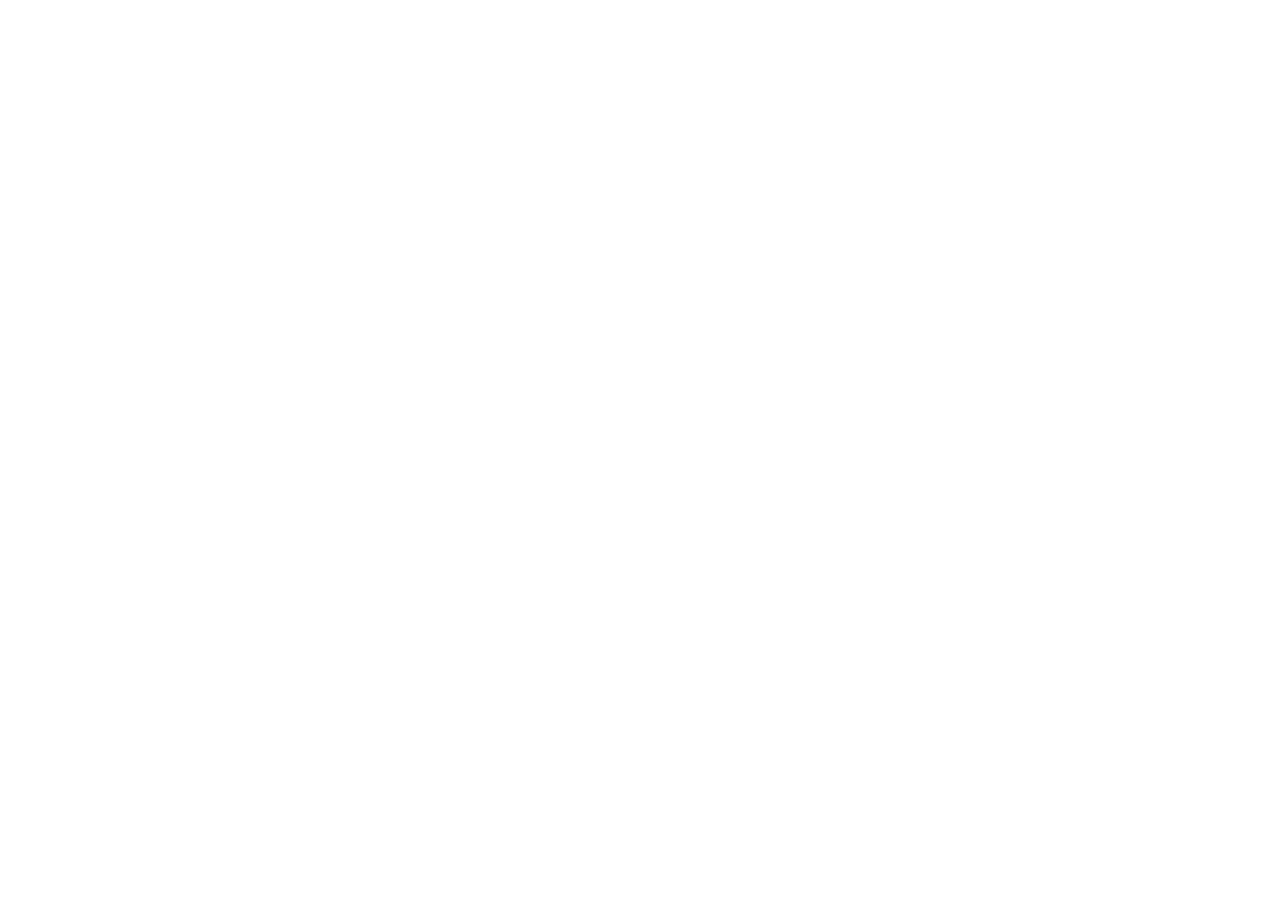
==== login.html @ 223e876a "first commit" ====
<!DOCTYPE html>
<html lang="en">

<head>
    <meta charset="UTF-8">
    <meta http-equiv="X-UA-Compatible" content="IE=edge">
    <meta name="viewport" content="width=device-width, initial-scale=1.0">
    <title>登录界面</title>
</head>

<body>

</body>

</html>
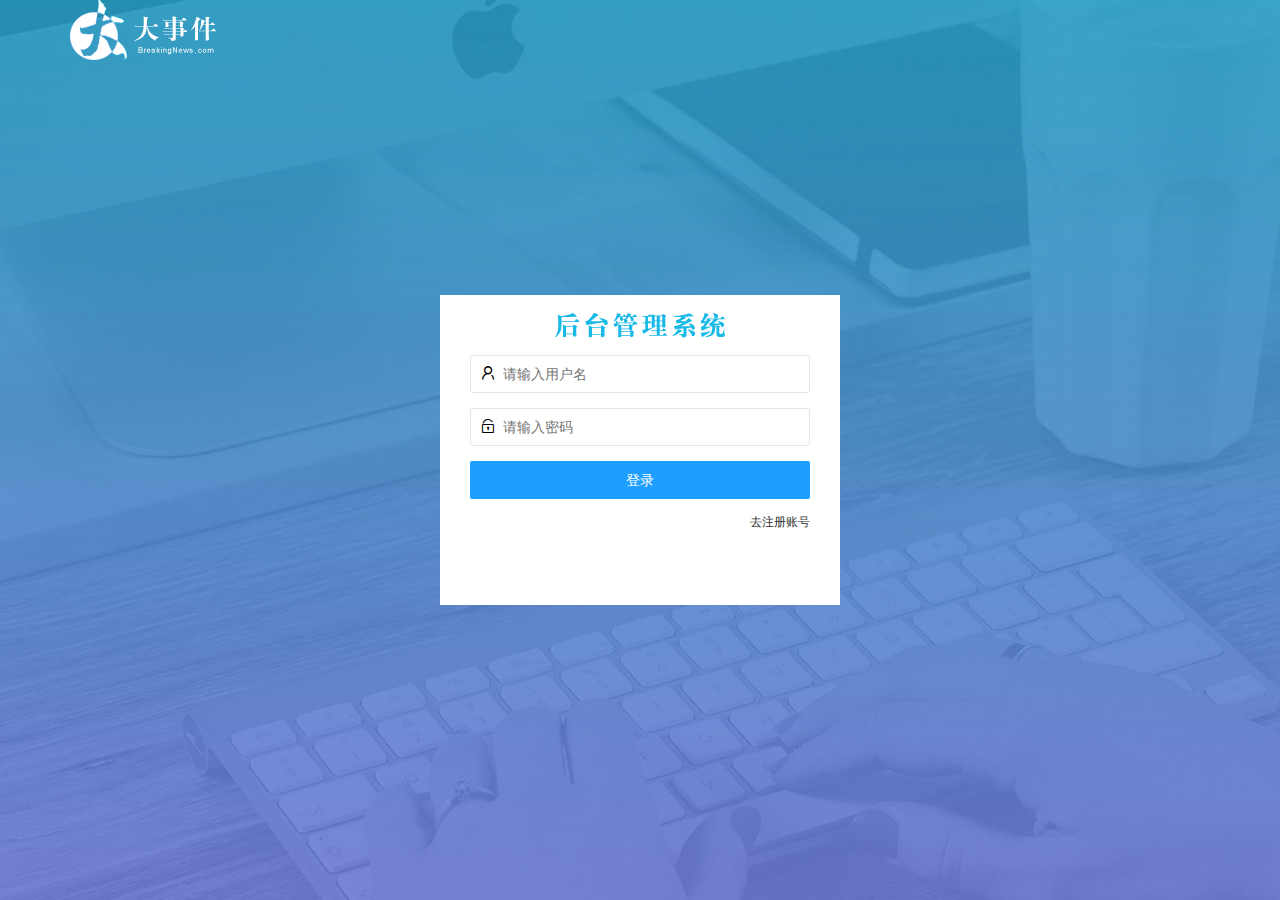
==== commit 5b04bdac: "完成了登录和注册功能" ====
--- a/login.html
+++ b/login.html
@@ -5,11 +5,88 @@
     <meta charset="UTF-8">
     <meta http-equiv="X-UA-Compatible" content="IE=edge">
     <meta name="viewport" content="width=device-width, initial-scale=1.0">
-    <title>登录界面</title>
+    <title>大事件-登录/注册</title>
+    <!-- 导入 LayUI 的样式 -->
+    <link rel="stylesheet" href="./assets/lib/layui/css/layui.css">
+    <!-- 导入自己的样式 -->
+    <link rel="stylesheet" href="./assets/css/login.css">
+    <!-- 导入 layui 的 js 文件 -->
+    <script src="./assets/lib/layui/layui.all.js"></script>
+    <!-- 导入jquery -->
+    <script src="./assets/lib/jquery.js"></script>
+    <!-- API拼接 -->
+    <script src="./assets/js/baseAPI.js"></script>
+    <!-- 导入自己的js -->
+    <script src="./assets/js/login.js"></script>
 </head>
 
 <body>
-
+    <!-- 头部的 Logo 区域 -->
+    <div class="layui-main">
+        <img src="/assets/images/logo.png" alt="" />
+    </div>
+    <!-- 登录注册区域 -->
+    <div class="loginAndRegBox">
+        <div class="title-box"></div>
+        <!-- 登录的div -->
+        <div class="login-box">
+            <!-- 登录的表单 -->
+            <form class="layui-form" action="" id="form_login">
+                <!-- 用户名 -->
+                <div class="layui-form-item">
+                    <i class="layui-icon layui-icon-username"></i>
+                    <input type="text" name="username" required lay-verify="required" placeholder="请输入用户名"
+                        autocomplete="off" class="layui-input" />
+                </div>
+                <!-- 密码 -->
+                <div class="layui-form-item">
+                    <i class="layui-icon layui-icon-password"></i>
+                    <input type="password" name="password" required lay-verify="required|pwd" placeholder="请输入密码"
+                        autocomplete="off" class="layui-input" />
+                </div>
+                <!-- 登录按钮 -->
+                <div class="layui-form-item">
+                    <!-- 注意：表单提交按钮和普通按钮的区别，就是 lay-submit 属性 -->
+                    <button class="layui-btn layui-btn-fluid layui-btn-normal" lay-submit>登录</button>
+                </div>
+                <div class="layui-form-item links">
+                    <a href="javascript:;" id="link_reg">去注册账号</a>
+                </div>
+            </form>
+        </div>
+        <!-- 注册的div -->
+        <div class="reg-box">
+            <!-- 注册的表单 -->
+            <form class="layui-form" action="" id="form_reg">
+                <!-- 用户名 -->
+                <div class="layui-form-item">
+                    <i class="layui-icon layui-icon-username"></i>
+                    <input type="text" name="username" required lay-verify="required" placeholder="请输入用户名"
+                        autocomplete="off" class="layui-input" />
+                </div>
+                <!-- 密码 -->
+                <div class="layui-form-item">
+                    <i class="layui-icon layui-icon-password"></i>
+                    <input type="password" name="password" required lay-verify="required|pwd|repwd" placeholder="请输入密码"
+                        autocomplete="off" class="layui-input" />
+                </div>
+                <!-- 密码确认框 -->
+                <div class="layui-form-item">
+                    <i class="layui-icon layui-icon-password"></i>
+                    <input type="password" name="repassword" required lay-verify="required|pwd|repwd"
+                        placeholder="再次确认密码" autocomplete="off" class="layui-input" />
+                </div>
+                <!-- 注册按钮 -->
+                <div class="layui-form-item">
+                    <!-- 注意：表单提交按钮和普通按钮的区别，就是 lay-submit 属性 -->
+                    <button class="layui-btn layui-btn-fluid layui-btn-normal" lay-submit>注册</button>
+                </div>
+                <div class="layui-form-item links">
+                    <a href="javascript:;" id="link_login">去登录</a>
+                </div>
+            </form>
+        </div>
+    </div>
 </body>
 
 </html>--- a/assets/lib/layui/css/layui.css
+++ b/assets/lib/layui/css/layui.css
@@ -0,0 +1,2 @@
+/** layui-v2.5.5 MIT License By https://www.layui.com */
+ .layui-inline,img{display:inline-block;vertical-align:middle}h1,h2,h3,h4,h5,h6{font-weight:400}.layui-edge,.layui-header,.layui-inline,.layui-main{position:relative}.layui-body,.layui-edge,.layui-elip{overflow:hidden}.layui-btn,.layui-edge,.layui-inline,img{vertical-align:middle}.layui-btn,.layui-disabled,.layui-icon,.layui-unselect{-moz-user-select:none;-webkit-user-select:none;-ms-user-select:none}.layui-elip,.layui-form-checkbox span,.layui-form-pane .layui-form-label{text-overflow:ellipsis;white-space:nowrap}.layui-breadcrumb,.layui-tree-btnGroup{visibility:hidden}blockquote,body,button,dd,div,dl,dt,form,h1,h2,h3,h4,h5,h6,input,li,ol,p,pre,td,textarea,th,ul{margin:0;padding:0;-webkit-tap-highlight-color:rgba(0,0,0,0)}a:active,a:hover{outline:0}img{border:none}li{list-style:none}table{border-collapse:collapse;border-spacing:0}h4,h5,h6{font-size:100%}button,input,optgroup,option,select,textarea{font-family:inherit;font-size:inherit;font-style:inherit;font-weight:inherit;outline:0}pre{white-space:pre-wrap;white-space:-moz-pre-wrap;white-space:-pre-wrap;white-space:-o-pre-wrap;word-wrap:break-word}body{line-height:24px;font:14px Helvetica Neue,Helvetica,PingFang SC,Tahoma,Arial,sans-serif}hr{height:1px;margin:10px 0;border:0;clear:both}a{color:#333;text-decoration:none}a:hover{color:#777}a cite{font-style:normal;*cursor:pointer}.layui-border-box,.layui-border-box *{box-sizing:border-box}.layui-box,.layui-box *{box-sizing:content-box}.layui-clear{clear:both;*zoom:1}.layui-clear:after{content:'\20';clear:both;*zoom:1;display:block;height:0}.layui-inline{*display:inline;*zoom:1}.layui-edge{display:inline-block;width:0;height:0;border-width:6px;border-style:dashed;border-color:transparent}.layui-edge-top{top:-4px;border-bottom-color:#999;border-bottom-style:solid}.layui-edge-right{border-left-color:#999;border-left-style:solid}.layui-edge-bottom{top:2px;border-top-color:#999;border-top-style:solid}.layui-edge-left{border-right-color:#999;border-right-style:solid}.layui-disabled,.layui-disabled:hover{color:#d2d2d2!important;cursor:not-allowed!important}.layui-circle{border-radius:100%}.layui-show{display:block!important}.layui-hide{display:none!important}@font-face{font-family:layui-icon;src:url(../font/iconfont.eot?v=250);src:url(../font/iconfont.eot?v=250#iefix) format('embedded-opentype'),url(../font/iconfont.woff2?v=250) format('woff2'),url(../font/iconfont.woff?v=250) format('woff'),url(../font/iconfont.ttf?v=250) format('truetype'),url(../font/iconfont.svg?v=250#layui-icon) format('svg')}.layui-icon{font-family:layui-icon!important;font-size:16px;font-style:normal;-webkit-font-smoothing:antialiased;-moz-osx-font-smoothing:grayscale}.layui-icon-reply-fill:before{content:"\e611"}.layui-icon-set-fill:before{content:"\e614"}.layui-icon-menu-fill:before{content:"\e60f"}.layui-icon-search:before{content:"\e615"}.layui-icon-share:before{content:"\e641"}.layui-icon-set-sm:before{content:"\e620"}.layui-icon-engine:before{content:"\e628"}.layui-icon-close:before{content:"\1006"}.layui-icon-close-fill:before{content:"\1007"}.layui-icon-chart-screen:before{content:"\e629"}.layui-icon-star:before{content:"\e600"}.layui-icon-circle-dot:before{content:"\e617"}.layui-icon-chat:before{content:"\e606"}.layui-icon-release:before{content:"\e609"}.layui-icon-list:before{content:"\e60a"}.layui-icon-chart:before{content:"\e62c"}.layui-icon-ok-circle:before{content:"\1005"}.layui-icon-layim-theme:before{content:"\e61b"}.layui-icon-table:before{content:"\e62d"}.layui-icon-right:before{content:"\e602"}.layui-icon-left:before{content:"\e603"}.layui-icon-cart-simple:before{content:"\e698"}.layui-icon-face-cry:before{content:"\e69c"}.layui-icon-face-smile:before{content:"\e6af"}.layui-icon-survey:before{content:"\e6b2"}.layui-icon-tree:before{content:"\e62e"}.layui-icon-upload-circle:before{content:"\e62f"}.layui-icon-add-circle:before{content:"\e61f"}.layui-icon-download-circle:before{content:"\e601"}.layui-icon-templeate-1:before{content:"\e630"}.layui-icon-util:before{content:"\e631"}.layui-icon-face-surprised:before{content:"\e664"}.layui-icon-edit:before{content:"\e642"}.layui-icon-speaker:before{content:"\e645"}.layui-icon-down:before{content:"\e61a"}.layui-icon-file:before{content:"\e621"}.layui-icon-layouts:before{content:"\e632"}.layui-icon-rate-half:before{content:"\e6c9"}.layui-icon-add-circle-fine:before{content:"\e608"}.layui-icon-prev-circle:before{content:"\e633"}.layui-icon-read:before{content:"\e705"}.layui-icon-404:before{content:"\e61c"}.layui-icon-carousel:before{content:"\e634"}.layui-icon-help:before{content:"\e607"}.layui-icon-code-circle:before{content:"\e635"}.layui-icon-water:before{content:"\e636"}.layui-icon-username:before{content:"\e66f"}.layui-icon-find-fill:before{content:"\e670"}.layui-icon-about:before{content:"\e60b"}.layui-icon-location:before{content:"\e715"}.layui-icon-up:before{content:"\e619"}.layui-icon-pause:before{content:"\e651"}.layui-icon-date:before{content:"\e637"}.layui-icon-layim-uploadfile:before{content:"\e61d"}.layui-icon-delete:before{content:"\e640"}.layui-icon-play:before{content:"\e652"}.layui-icon-top:before{content:"\e604"}.layui-icon-friends:before{content:"\e612"}.layui-icon-refresh-3:before{content:"\e9aa"}.layui-icon-ok:before{content:"\e605"}.layui-icon-layer:before{content:"\e638"}.layui-icon-face-smile-fine:before{content:"\e60c"}.layui-icon-dollar:before{content:"\e659"}.layui-icon-group:before{content:"\e613"}.layui-icon-layim-download:before{content:"\e61e"}.layui-icon-picture-fine:before{content:"\e60d"}.layui-icon-link:before{content:"\e64c"}.layui-icon-diamond:before{content:"\e735"}.layui-icon-log:before{content:"\e60e"}.layui-icon-rate-solid:before{content:"\e67a"}.layui-icon-fonts-del:before{content:"\e64f"}.layui-icon-unlink:before{content:"\e64d"}.layui-icon-fonts-clear:before{content:"\e639"}.layui-icon-triangle-r:before{content:"\e623"}.layui-icon-circle:before{content:"\e63f"}.layui-icon-radio:before{content:"\e643"}.layui-icon-align-center:before{content:"\e647"}.layui-icon-align-right:before{content:"\e648"}.layui-icon-align-left:before{content:"\e649"}.layui-icon-loading-1:before{content:"\e63e"}.layui-icon-return:before{content:"\e65c"}.layui-icon-fonts-strong:before{content:"\e62b"}.layui-icon-upload:before{content:"\e67c"}.layui-icon-dialogue:before{content:"\e63a"}.layui-icon-video:before{content:"\e6ed"}.layui-icon-headset:before{content:"\e6fc"}.layui-icon-cellphone-fine:before{content:"\e63b"}.layui-icon-add-1:before{content:"\e654"}.layui-icon-face-smile-b:before{content:"\e650"}.layui-icon-fonts-html:before{content:"\e64b"}.layui-icon-form:before{content:"\e63c"}.layui-icon-cart:before{content:"\e657"}.layui-icon-camera-fill:before{content:"\e65d"}.layui-icon-tabs:before{content:"\e62a"}.layui-icon-fonts-code:before{content:"\e64e"}.layui-icon-fire:before{content:"\e756"}.layui-icon-set:before{content:"\e716"}.layui-icon-fonts-u:before{content:"\e646"}.layui-icon-triangle-d:before{content:"\e625"}.layui-icon-tips:before{content:"\e702"}.layui-icon-picture:before{content:"\e64a"}.layui-icon-more-vertical:before{content:"\e671"}.layui-icon-flag:before{content:"\e66c"}.layui-icon-loading:before{content:"\e63d"}.layui-icon-fonts-i:before{content:"\e644"}.layui-icon-refresh-1:before{content:"\e666"}.layui-icon-rmb:before{content:"\e65e"}.layui-icon-home:before{content:"\e68e"}.layui-icon-user:before{content:"\e770"}.layui-icon-notice:before{content:"\e667"}.layui-icon-login-weibo:before{content:"\e675"}.layui-icon-voice:before{content:"\e688"}.layui-icon-upload-drag:before{content:"\e681"}.layui-icon-login-qq:before{content:"\e676"}.layui-icon-snowflake:before{content:"\e6b1"}.layui-icon-file-b:before{content:"\e655"}.layui-icon-template:before{content:"\e663"}.layui-icon-auz:before{content:"\e672"}.layui-icon-console:before{content:"\e665"}.layui-icon-app:before{content:"\e653"}.layui-icon-prev:before{content:"\e65a"}.layui-icon-website:before{content:"\e7ae"}.layui-icon-next:before{content:"\e65b"}.layui-icon-component:before{content:"\e857"}.layui-icon-more:before{content:"\e65f"}.layui-icon-login-wechat:before{content:"\e677"}.layui-icon-shrink-right:before{content:"\e668"}.layui-icon-spread-left:before{content:"\e66b"}.layui-icon-camera:before{content:"\e660"}.layui-icon-note:before{content:"\e66e"}.layui-icon-refresh:before{content:"\e669"}.layui-icon-female:before{content:"\e661"}.layui-icon-male:before{content:"\e662"}.layui-icon-password:before{content:"\e673"}.layui-icon-senior:before{content:"\e674"}.layui-icon-theme:before{content:"\e66a"}.layui-icon-tread:before{content:"\e6c5"}.layui-icon-praise:before{content:"\e6c6"}.layui-icon-star-fill:before{content:"\e658"}.layui-icon-rate:before{content:"\e67b"}.layui-icon-template-1:before{content:"\e656"}.layui-icon-vercode:before{content:"\e679"}.layui-icon-cellphone:before{content:"\e678"}.layui-icon-screen-full:before{content:"\e622"}.layui-icon-screen-restore:before{content:"\e758"}.layui-icon-cols:before{content:"\e610"}.layui-icon-export:before{content:"\e67d"}.layui-icon-print:before{content:"\e66d"}.layui-icon-slider:before{content:"\e714"}.layui-icon-addition:before{content:"\e624"}.layui-icon-subtraction:before{content:"\e67e"}.layui-icon-service:before{content:"\e626"}.layui-icon-transfer:before{content:"\e691"}.layui-main{width:1140px;margin:0 auto}.layui-header{z-index:1000;height:60px}.layui-header a:hover{transition:all .5s;-webkit-transition:all .5s}.layui-side{position:fixed;left:0;top:0;bottom:0;z-index:999;width:200px;overflow-x:hidden}.layui-side-scroll{position:relative;width:220px;height:100%;overflow-x:hidden}.layui-body{position:absolute;left:200px;right:0;top:0;bottom:0;z-index:998;width:auto;overflow-y:auto;box-sizing:border-box}.layui-layout-body{overflow:hidden}.layui-layout-admin .layui-header{background-color:#23262E}.layui-layout-admin .layui-side{top:60px;width:200px;overflow-x:hidden}.layui-layout-admin .layui-body{position:fixed;top:60px;bottom:44px}.layui-layout-admin .layui-main{width:auto;margin:0 15px}.layui-layout-admin .layui-footer{position:fixed;left:200px;right:0;bottom:0;height:44px;line-height:44px;padding:0 15px;background-color:#eee}.layui-layout-admin .layui-logo{position:absolute;left:0;top:0;width:200px;height:100%;line-height:60px;text-align:center;color:#009688;font-size:16px}.layui-layout-admin .layui-header .layui-nav{background:0 0}.layui-layout-left{position:absolute!important;left:200px;top:0}.layui-layout-right{position:absolute!important;right:0;top:0}.layui-container{position:relative;margin:0 auto;padding:0 15px;box-sizing:border-box}.layui-fluid{position:relative;margin:0 auto;padding:0 15px}.layui-row:after,.layui-row:before{content:'';display:block;clear:both}.layui-col-lg1,.layui-col-lg10,.layui-col-lg11,.layui-col-lg12,.layui-col-lg2,.layui-col-lg3,.layui-col-lg4,.layui-col-lg5,.layui-col-lg6,.layui-col-lg7,.layui-col-lg8,.layui-col-lg9,.layui-col-md1,.layui-col-md10,.layui-col-md11,.layui-col-md12,.layui-col-md2,.layui-col-md3,.layui-col-md4,.layui-col-md5,.layui-col-md6,.layui-col-md7,.layui-col-md8,.layui-col-md9,.layui-col-sm1,.layui-col-sm10,.layui-col-sm11,.layui-col-sm12,.layui-col-sm2,.layui-col-sm3,.layui-col-sm4,.layui-col-sm5,.layui-col-sm6,.layui-col-sm7,.layui-col-sm8,.layui-col-sm9,.layui-col-xs1,.layui-col-xs10,.layui-col-xs11,.layui-col-xs12,.layui-col-xs2,.layui-col-xs3,.layui-col-xs4,.layui-col-xs5,.layui-col-xs6,.layui-col-xs7,.layui-col-xs8,.layui-col-xs9{position:relative;display:block;box-sizing:border-box}.layui-col-xs1,.layui-col-xs10,.layui-col-xs11,.layui-col-xs12,.layui-col-xs2,.layui-col-xs3,.layui-col-xs4,.layui-col-xs5,.layui-col-xs6,.layui-col-xs7,.layui-col-xs8,.layui-col-xs9{float:left}.layui-col-xs1{width:8.33333333%}.layui-col-xs2{width:16.66666667%}.layui-col-xs3{width:25%}.layui-col-xs4{width:33.33333333%}.layui-col-xs5{width:41.66666667%}.layui-col-xs6{width:50%}.layui-col-xs7{width:58.33333333%}.layui-col-xs8{width:66.66666667%}.layui-col-xs9{width:75%}.layui-col-xs10{width:83.33333333%}.layui-col-xs11{width:91.66666667%}.layui-col-xs12{width:100%}.layui-col-xs-offset1{margin-left:8.33333333%}.layui-col-xs-offset2{margin-left:16.66666667%}.layui-col-xs-offset3{margin-left:25%}.layui-col-xs-offset4{margin-left:33.33333333%}.layui-col-xs-offset5{margin-left:41.66666667%}.layui-col-xs-offset6{margin-left:50%}.layui-col-xs-offset7{margin-left:58.33333333%}.layui-col-xs-offset8{margin-left:66.66666667%}.layui-col-xs-offset9{margin-left:75%}.layui-col-xs-offset10{margin-left:83.33333333%}.layui-col-xs-offset11{margin-left:91.66666667%}.layui-col-xs-offset12{margin-left:100%}@media screen and (max-width:768px){.layui-hide-xs{display:none!important}.layui-show-xs-block{display:block!important}.layui-show-xs-inline{display:inline!important}.layui-show-xs-inline-block{display:inline-block!important}}@media screen and (min-width:768px){.layui-container{width:750px}.layui-hide-sm{display:none!important}.layui-show-sm-block{display:block!important}.layui-show-sm-inline{display:inline!important}.layui-show-sm-inline-block{display:inline-block!important}.layui-col-sm1,.layui-col-sm10,.layui-col-sm11,.layui-col-sm12,.layui-col-sm2,.layui-col-sm3,.layui-col-sm4,.layui-col-sm5,.layui-col-sm6,.layui-col-sm7,.layui-col-sm8,.layui-col-sm9{float:left}.layui-col-sm1{width:8.33333333%}.layui-col-sm2{width:16.66666667%}.layui-col-sm3{width:25%}.layui-col-sm4{width:33.33333333%}.layui-col-sm5{width:41.66666667%}.layui-col-sm6{width:50%}.layui-col-sm7{width:58.33333333%}.layui-col-sm8{width:66.66666667%}.layui-col-sm9{width:75%}.layui-col-sm10{width:83.33333333%}.layui-col-sm11{width:91.66666667%}.layui-col-sm12{width:100%}.layui-col-sm-offset1{margin-left:8.33333333%}.layui-col-sm-offset2{margin-left:16.66666667%}.layui-col-sm-offset3{margin-left:25%}.layui-col-sm-offset4{margin-left:33.33333333%}.layui-col-sm-offset5{margin-left:41.66666667%}.layui-col-sm-offset6{margin-left:50%}.layui-col-sm-offset7{margin-left:58.33333333%}.layui-col-sm-offset8{margin-left:66.66666667%}.layui-col-sm-offset9{margin-left:75%}.layui-col-sm-offset10{margin-left:83.33333333%}.layui-col-sm-offset11{margin-left:91.66666667%}.layui-col-sm-offset12{margin-left:100%}}@media screen and (min-width:992px){.layui-container{width:970px}.layui-hide-md{display:none!important}.layui-show-md-block{display:block!important}.layui-show-md-inline{display:inline!important}.layui-show-md-inline-block{display:inline-block!important}.layui-col-md1,.layui-col-md10,.layui-col-md11,.layui-col-md12,.layui-col-md2,.layui-col-md3,.layui-col-md4,.layui-col-md5,.layui-col-md6,.layui-col-md7,.layui-col-md8,.layui-col-md9{float:left}.layui-col-md1{width:8.33333333%}.layui-col-md2{width:16.66666667%}.layui-col-md3{width:25%}.layui-col-md4{width:33.33333333%}.layui-col-md5{width:41.66666667%}.layui-col-md6{width:50%}.layui-col-md7{width:58.33333333%}.layui-col-md8{width:66.66666667%}.layui-col-md9{width:75%}.layui-col-md10{width:83.33333333%}.layui-col-md11{width:91.66666667%}.layui-col-md12{width:100%}.layui-col-md-offset1{margin-left:8.33333333%}.layui-col-md-offset2{margin-left:16.66666667%}.layui-col-md-offset3{margin-left:25%}.layui-col-md-offset4{margin-left:33.33333333%}.layui-col-md-offset5{margin-left:41.66666667%}.layui-col-md-offset6{margin-left:50%}.layui-col-md-offset7{margin-left:58.33333333%}.layui-col-md-offset8{margin-left:66.66666667%}.layui-col-md-offset9{margin-left:75%}.layui-col-md-offset10{margin-left:83.33333333%}.layui-col-md-offset11{margin-left:91.66666667%}.layui-col-md-offset12{margin-left:100%}}@media screen and (min-width:1200px){.layui-container{width:1170px}.layui-hide-lg{display:none!important}.layui-show-lg-block{display:block!important}.layui-show-lg-inline{display:inline!important}.layui-show-lg-inline-block{display:inline-block!important}.layui-col-lg1,.layui-col-lg10,.layui-col-lg11,.layui-col-lg12,.layui-col-lg2,.layui-col-lg3,.layui-col-lg4,.layui-col-lg5,.layui-col-lg6,.layui-col-lg7,.layui-col-lg8,.layui-col-lg9{float:left}.layui-col-lg1{width:8.33333333%}.layui-col-lg2{width:16.66666667%}.layui-col-lg3{width:25%}.layui-col-lg4{width:33.33333333%}.layui-col-lg5{width:41.66666667%}.layui-col-lg6{width:50%}.layui-col-lg7{width:58.33333333%}.layui-col-lg8{width:66.66666667%}.layui-col-lg9{width:75%}.layui-col-lg10{width:83.33333333%}.layui-col-lg11{width:91.66666667%}.layui-col-lg12{width:100%}.layui-col-lg-offset1{margin-left:8.33333333%}.layui-col-lg-offset2{margin-left:16.66666667%}.layui-col-lg-offset3{margin-left:25%}.layui-col-lg-offset4{margin-left:33.33333333%}.layui-col-lg-offset5{margin-left:41.66666667%}.layui-col-lg-offset6{margin-left:50%}.layui-col-lg-offset7{margin-left:58.33333333%}.layui-col-lg-offset8{margin-left:66.66666667%}.layui-col-lg-offset9{margin-left:75%}.layui-col-lg-offset10{margin-left:83.33333333%}.layui-col-lg-offset11{margin-left:91.66666667%}.layui-col-lg-offset12{margin-left:100%}}.layui-col-space1{margin:-.5px}.layui-col-space1>*{padding:.5px}.layui-col-space3{margin:-1.5px}.layui-col-space3>*{padding:1.5px}.layui-col-space5{margin:-2.5px}.layui-col-space5>*{padding:2.5px}.layui-col-space8{margin:-3.5px}.layui-col-space8>*{padding:3.5px}.layui-col-space10{margin:-5px}.layui-col-space10>*{padding:5px}.layui-col-space12{margin:-6px}.layui-col-space12>*{padding:6px}.layui-col-space15{margin:-7.5px}.layui-col-space15>*{padding:7.5px}.layui-col-space18{margin:-9px}.layui-col-space18>*{padding:9px}.layui-col-space20{margin:-10px}.layui-col-space20>*{padding:10px}.layui-col-space22{margin:-11px}.layui-col-space22>*{padding:11px}.layui-col-space25{margin:-12.5px}.layui-col-space25>*{padding:12.5px}.layui-col-space30{margin:-15px}.layui-col-space30>*{padding:15px}.layui-btn,.layui-input,.layui-select,.layui-textarea,.layui-upload-button{outline:0;-webkit-appearance:none;transition:all .3s;-webkit-transition:all .3s;box-sizing:border-box}.layui-elem-quote{margin-bottom:10px;padding:15px;line-height:22px;border-left:5px solid #009688;border-radius:0 2px 2px 0;background-color:#f2f2f2}.layui-quote-nm{border-style:solid;border-width:1px 1px 1px 5px;background:0 0}.layui-elem-field{margin-bottom:10px;padding:0;border-width:1px;border-style:solid}.layui-elem-field legend{margin-left:20px;padding:0 10px;font-size:20px;font-weight:300}.layui-field-title{margin:10px 0 20px;border-width:1px 0 0}.layui-field-box{padding:10px 15px}.layui-field-title .layui-field-box{padding:10px 0}.layui-progress{position:relative;height:6px;border-radius:20px;background-color:#e2e2e2}.layui-progress-bar{position:absolute;left:0;top:0;width:0;max-width:100%;height:6px;border-radius:20px;text-align:right;background-color:#5FB878;transition:all .3s;-webkit-transition:all .3s}.layui-progress-big,.layui-progress-big .layui-progress-bar{height:18px;line-height:18px}.layui-progress-text{position:relative;top:-20px;line-height:18px;font-size:12px;color:#666}.layui-progress-big .layui-progress-text{position:static;padding:0 10px;color:#fff}.layui-collapse{border-width:1px;border-style:solid;border-radius:2px}.layui-colla-content,.layui-colla-item{border-top-width:1px;border-top-style:solid}.layui-colla-item:first-child{border-top:none}.layui-colla-title{position:relative;height:42px;line-height:42px;padding:0 15px 0 35px;color:#333;background-color:#f2f2f2;cursor:pointer;font-size:14px;overflow:hidden}.layui-colla-content{display:none;padding:10px 15px;line-height:22px;color:#666}.layui-colla-icon{position:absolute;left:15px;top:0;font-size:14px}.layui-card{margin-bottom:15px;border-radius:2px;background-color:#fff;box-shadow:0 1px 2px 0 rgba(0,0,0,.05)}.layui-card:last-child{margin-bottom:0}.layui-card-header{position:relative;height:42px;line-height:42px;padding:0 15px;border-bottom:1px solid #f6f6f6;color:#333;border-radius:2px 2px 0 0;font-size:14px}.layui-bg-black,.layui-bg-blue,.layui-bg-cyan,.layui-bg-green,.layui-bg-orange,.layui-bg-red{color:#fff!important}.layui-card-body{position:relative;padding:10px 15px;line-height:24px}.layui-card-body[pad15]{padding:15px}.layui-card-body[pad20]{padding:20px}.layui-card-body .layui-table{margin:5px 0}.layui-card .layui-tab{margin:0}.layui-panel-window{position:relative;padding:15px;border-radius:0;border-top:5px solid #E6E6E6;background-color:#fff}.layui-auxiliar-moving{position:fixed;left:0;right:0;top:0;bottom:0;width:100%;height:100%;background:0 0;z-index:9999999999}.layui-form-label,.layui-form-mid,.layui-form-select,.layui-input-block,.layui-input-inline,.layui-textarea{position:relative}.layui-bg-red{background-color:#FF5722!important}.layui-bg-orange{background-color:#FFB800!important}.layui-bg-green{background-color:#009688!important}.layui-bg-cyan{background-color:#2F4056!important}.layui-bg-blue{background-color:#1E9FFF!important}.layui-bg-black{background-color:#393D49!important}.layui-bg-gray{background-color:#eee!important;color:#666!important}.layui-badge-rim,.layui-colla-content,.layui-colla-item,.layui-collapse,.layui-elem-field,.layui-form-pane .layui-form-item[pane],.layui-form-pane .layui-form-label,.layui-input,.layui-layedit,.layui-layedit-tool,.layui-quote-nm,.layui-select,.layui-tab-bar,.layui-tab-card,.layui-tab-title,.layui-tab-title .layui-this:after,.layui-textarea{border-color:#e6e6e6}.layui-timeline-item:before,hr{background-color:#e6e6e6}.layui-text{line-height:22px;font-size:14px;color:#666}.layui-text h1,.layui-text h2,.layui-text h3{font-weight:500;color:#333}.layui-text h1{font-size:30px}.layui-text h2{font-size:24px}.layui-text h3{font-size:18px}.layui-text a:not(.layui-btn){color:#01AAED}.layui-text a:not(.layui-btn):hover{text-decoration:underline}.layui-text ul{padding:5px 0 5px 15px}.layui-text ul li{margin-top:5px;list-style-type:disc}.layui-text em,.layui-word-aux{color:#999!important;padding:0 5px!important}.layui-btn{display:inline-block;height:38px;line-height:38px;padding:0 18px;background-color:#009688;color:#fff;white-space:nowrap;text-align:center;font-size:14px;border:none;border-radius:2px;cursor:pointer}.layui-btn:hover{opacity:.8;filter:alpha(opacity=80);color:#fff}.layui-btn:active{opacity:1;filter:alpha(opacity=100)}.layui-btn+.layui-btn{margin-left:10px}.layui-btn-container{font-size:0}.layui-btn-container .layui-btn{margin-right:10px;margin-bottom:10px}.layui-btn-container .layui-btn+.layui-btn{margin-left:0}.layui-table .layui-btn-container .layui-btn{margin-bottom:9px}.layui-btn-radius{border-radius:100px}.layui-btn .layui-icon{margin-right:3px;font-size:18px;vertical-align:bottom;vertical-align:middle\9}.layui-btn-primary{border:1px solid #C9C9C9;background-color:#fff;color:#555}.layui-btn-primary:hover{border-color:#009688;color:#333}.layui-btn-normal{background-color:#1E9FFF}.layui-btn-warm{background-color:#FFB800}.layui-btn-danger{background-color:#FF5722}.layui-btn-checked{background-color:#5FB878}.layui-btn-disabled,.layui-btn-disabled:active,.layui-btn-disabled:hover{border:1px solid #e6e6e6;background-color:#FBFBFB;color:#C9C9C9;cursor:not-allowed;opacity:1}.layui-btn-lg{height:44px;line-height:44px;padding:0 25px;font-size:16px}.layui-btn-sm{height:30px;line-height:30px;padding:0 10px;font-size:12px}.layui-btn-sm i{font-size:16px!important}.layui-btn-xs{height:22px;line-height:22px;padding:0 5px;font-size:12px}.layui-btn-xs i{font-size:14px!important}.layui-btn-group{display:inline-block;vertical-align:middle;font-size:0}.layui-btn-group .layui-btn{margin-left:0!important;margin-right:0!important;border-left:1px solid rgba(255,255,255,.5);border-radius:0}.layui-btn-group .layui-btn-primary{border-left:none}.layui-btn-group .layui-btn-primary:hover{border-color:#C9C9C9;color:#009688}.layui-btn-group .layui-btn:first-child{border-left:none;border-radius:2px 0 0 2px}.layui-btn-group .layui-btn-primary:first-child{border-left:1px solid #c9c9c9}.layui-btn-group .layui-btn:last-child{border-radius:0 2px 2px 0}.layui-btn-group .layui-btn+.layui-btn{margin-left:0}.layui-btn-group+.layui-btn-group{margin-left:10px}.layui-btn-fluid{width:100%}.layui-input,.layui-select,.layui-textarea{height:38px;line-height:1.3;line-height:38px\9;border-width:1px;border-style:solid;background-color:#fff;border-radius:2px}.layui-input::-webkit-input-placeholder,.layui-select::-webkit-input-placeholder,.layui-textarea::-webkit-input-placeholder{line-height:1.3}.layui-input,.layui-textarea{display:block;width:100%;padding-left:10px}.layui-input:hover,.layui-textarea:hover{border-color:#D2D2D2!important}.layui-input:focus,.layui-textarea:focus{border-color:#C9C9C9!important}.layui-textarea{min-height:100px;height:auto;line-height:20px;padding:6px 10px;resize:vertical}.layui-select{padding:0 10px}.layui-form input[type=checkbox],.layui-form input[type=radio],.layui-form select{display:none}.layui-form [lay-ignore]{display:initial}.layui-form-item{margin-bottom:15px;clear:both;*zoom:1}.layui-form-item:after{content:'\20';clear:both;*zoom:1;display:block;height:0}.layui-form-label{float:left;display:block;padding:9px 15px;width:80px;font-weight:400;line-height:20px;text-align:right}.layui-form-label-col{display:block;float:none;padding:9px 0;line-height:20px;text-align:left}.layui-form-item .layui-inline{margin-bottom:5px;margin-right:10px}.layui-input-block{margin-left:110px;min-height:36px}.layui-input-inline{display:inline-block;vertical-align:middle}.layui-form-item .layui-input-inline{float:left;width:190px;margin-right:10px}.layui-form-text .layui-input-inline{width:auto}.layui-form-mid{float:left;display:block;padding:9px 0!important;line-height:20px;margin-right:10px}.layui-form-danger+.layui-form-select .layui-input,.layui-form-danger:focus{border-color:#FF5722!important}.layui-form-select .layui-input{padding-right:30px;cursor:pointer}.layui-form-select .layui-edge{position:absolute;right:10px;top:50%;margin-top:-3px;cursor:pointer;border-width:6px;border-top-color:#c2c2c2;border-top-style:solid;transition:all .3s;-webkit-transition:all .3s}.layui-form-select dl{display:none;position:absolute;left:0;top:42px;padding:5px 0;z-index:899;min-width:100%;border:1px solid #d2d2d2;max-height:300px;overflow-y:auto;background-color:#fff;border-radius:2px;box-shadow:0 2px 4px rgba(0,0,0,.12);box-sizing:border-box}.layui-form-select dl dd,.layui-form-select dl dt{padding:0 10px;line-height:36px;white-space:nowrap;overflow:hidden;text-overflow:ellipsis}.layui-form-select dl dt{font-size:12px;color:#999}.layui-form-select dl dd{cursor:pointer}.layui-form-select dl dd:hover{background-color:#f2f2f2;-webkit-transition:.5s all;transition:.5s all}.layui-form-select .layui-select-group dd{padding-left:20px}.layui-form-select dl dd.layui-select-tips{padding-left:10px!important;color:#999}.layui-form-select dl dd.layui-this{background-color:#5FB878;color:#fff}.layui-form-checkbox,.layui-form-select dl dd.layui-disabled{background-color:#fff}.layui-form-selected dl{display:block}.layui-form-checkbox,.layui-form-checkbox *,.layui-form-switch{display:inline-block;vertical-align:middle}.layui-form-selected .layui-edge{margin-top:-9px;-webkit-transform:rotate(180deg);transform:rotate(180deg);margin-top:-3px\9}:root .layui-form-selected .layui-edge{margin-top:-9px\0/IE9}.layui-form-selectup dl{top:auto;bottom:42px}.layui-select-none{margin:5px 0;text-align:center;color:#999}.layui-select-disabled .layui-disabled{border-color:#eee!important}.layui-select-disabled .layui-edge{border-top-color:#d2d2d2}.layui-form-checkbox{position:relative;height:30px;line-height:30px;margin-right:10px;padding-right:30px;cursor:pointer;font-size:0;-webkit-transition:.1s linear;transition:.1s linear;box-sizing:border-box}.layui-form-checkbox span{padding:0 10px;height:100%;font-size:14px;border-radius:2px 0 0 2px;background-color:#d2d2d2;color:#fff;overflow:hidden}.layui-form-checkbox:hover span{background-color:#c2c2c2}.layui-form-checkbox i{position:absolute;right:0;top:0;width:30px;height:28px;border:1px solid #d2d2d2;border-left:none;border-radius:0 2px 2px 0;color:#fff;font-size:20px;text-align:center}.layui-form-checkbox:hover i{border-color:#c2c2c2;color:#c2c2c2}.layui-form-checked,.layui-form-checked:hover{border-color:#5FB878}.layui-form-checked span,.layui-form-checked:hover span{background-color:#5FB878}.layui-form-checked i,.layui-form-checked:hover i{color:#5FB878}.layui-form-item .layui-form-checkbox{margin-top:4px}.layui-form-checkbox[lay-skin=primary]{height:auto!important;line-height:normal!important;min-width:18px;min-height:18px;border:none!important;margin-right:0;padding-left:28px;padding-right:0;background:0 0}.layui-form-checkbox[lay-skin=primary] span{padding-left:0;padding-right:15px;line-height:18px;background:0 0;color:#666}.layui-form-checkbox[lay-skin=primary] i{right:auto;left:0;width:16px;height:16px;line-height:16px;border:1px solid #d2d2d2;font-size:12px;border-radius:2px;background-color:#fff;-webkit-transition:.1s linear;transition:.1s linear}.layui-form-checkbox[lay-skin=primary]:hover i{border-color:#5FB878;color:#fff}.layui-form-checked[lay-skin=primary] i{border-color:#5FB878!important;background-color:#5FB878;color:#fff}.layui-checkbox-disbaled[lay-skin=primary] span{background:0 0!important;color:#c2c2c2}.layui-checkbox-disbaled[lay-skin=primary]:hover i{border-color:#d2d2d2}.layui-form-item .layui-form-checkbox[lay-skin=primary]{margin-top:10px}.layui-form-switch{position:relative;height:22px;line-height:22px;min-width:35px;padding:0 5px;margin-top:8px;border:1px solid #d2d2d2;border-radius:20px;cursor:pointer;background-color:#fff;-webkit-transition:.1s linear;transition:.1s linear}.layui-form-switch i{position:absolute;left:5px;top:3px;width:16px;height:16px;border-radius:20px;background-color:#d2d2d2;-webkit-transition:.1s linear;transition:.1s linear}.layui-form-switch em{position:relative;top:0;width:25px;margin-left:21px;padding:0!important;text-align:center!important;color:#999!important;font-style:normal!important;font-size:12px}.layui-form-onswitch{border-color:#5FB878;background-color:#5FB878}.layui-checkbox-disbaled,.layui-checkbox-disbaled i{border-color:#e2e2e2!important}.layui-form-onswitch i{left:100%;margin-left:-21px;background-color:#fff}.layui-form-onswitch em{margin-left:5px;margin-right:21px;color:#fff!important}.layui-checkbox-disbaled span{background-color:#e2e2e2!important}.layui-checkbox-disbaled:hover i{color:#fff!important}[lay-radio]{display:none}.layui-form-radio,.layui-form-radio *{display:inline-block;vertical-align:middle}.layui-form-radio{line-height:28px;margin:6px 10px 0 0;padding-right:10px;cursor:pointer;font-size:0}.layui-form-radio *{font-size:14px}.layui-form-radio>i{margin-right:8px;font-size:22px;color:#c2c2c2}.layui-form-radio>i:hover,.layui-form-radioed>i{color:#5FB878}.layui-radio-disbaled>i{color:#e2e2e2!important}.layui-form-pane .layui-form-label{width:110px;padding:8px 15px;height:38px;line-height:20px;border-width:1px;border-style:solid;border-radius:2px 0 0 2px;text-align:center;background-color:#FBFBFB;overflow:hidden;box-sizing:border-box}.layui-form-pane .layui-input-inline{margin-left:-1px}.layui-form-pane .layui-input-block{margin-left:110px;left:-1px}.layui-form-pane .layui-input{border-radius:0 2px 2px 0}.layui-form-pane .layui-form-text .layui-form-label{float:none;width:100%;border-radius:2px;box-sizing:border-box;text-align:left}.layui-form-pane .layui-form-text .layui-input-inline{display:block;margin:0;top:-1px;clear:both}.layui-form-pane .layui-form-text .layui-input-block{margin:0;left:0;top:-1px}.layui-form-pane .layui-form-text .layui-textarea{min-height:100px;border-radius:0 0 2px 2px}.layui-form-pane .layui-form-checkbox{margin:4px 0 4px 10px}.layui-form-pane .layui-form-radio,.layui-form-pane .layui-form-switch{margin-top:6px;margin-left:10px}.layui-form-pane .layui-form-item[pane]{position:relative;border-width:1px;border-style:solid}.layui-form-pane .layui-form-item[pane] .layui-form-label{position:absolute;left:0;top:0;height:100%;border-width:0 1px 0 0}.layui-form-pane .layui-form-item[pane] .layui-input-inline{margin-left:110px}@media screen and (max-width:450px){.layui-form-item .layui-form-label{text-overflow:ellipsis;overflow:hidden;white-space:nowrap}.layui-form-item .layui-inline{display:block;margin-right:0;margin-bottom:20px;clear:both}.layui-form-item .layui-inline:after{content:'\20';clear:both;display:block;height:0}.layui-form-item .layui-input-inline{display:block;float:none;left:-3px;width:auto;margin:0 0 10px 112px}.layui-form-item .layui-input-inline+.layui-form-mid{margin-left:110px;top:-5px;padding:0}.layui-form-item .layui-form-checkbox{margin-right:5px;margin-bottom:5px}}.layui-layedit{border-width:1px;border-style:solid;border-radius:2px}.layui-layedit-tool{padding:3px 5px;border-bottom-width:1px;border-bottom-style:solid;font-size:0}.layedit-tool-fixed{position:fixed;top:0;border-top:1px solid #e2e2e2}.layui-layedit-tool .layedit-tool-mid,.layui-layedit-tool .layui-icon{display:inline-block;vertical-align:middle;text-align:center;font-size:14px}.layui-layedit-tool .layui-icon{position:relative;width:32px;height:30px;line-height:30px;margin:3px 5px;color:#777;cursor:pointer;border-radius:2px}.layui-layedit-tool .layui-icon:hover{color:#393D49}.layui-layedit-tool .layui-icon:active{color:#000}.layui-layedit-tool .layedit-tool-active{background-color:#e2e2e2;color:#000}.layui-layedit-tool .layui-disabled,.layui-layedit-tool .layui-disabled:hover{color:#d2d2d2;cursor:not-allowed}.layui-layedit-tool .layedit-tool-mid{width:1px;height:18px;margin:0 10px;background-color:#d2d2d2}.layedit-tool-html{width:50px!important;font-size:30px!important}.layedit-tool-b,.layedit-tool-code,.layedit-tool-help{font-size:16px!important}.layedit-tool-d,.layedit-tool-face,.layedit-tool-image,.layedit-tool-unlink{font-size:18px!important}.layedit-tool-image input{position:absolute;font-size:0;left:0;top:0;width:100%;height:100%;opacity:.01;filter:Alpha(opacity=1);cursor:pointer}.layui-layedit-iframe iframe{display:block;width:100%}#LAY_layedit_code{overflow:hidden}.layui-laypage{display:inline-block;*display:inline;*zoom:1;vertical-align:middle;margin:10px 0;font-size:0}.layui-laypage>a:first-child,.layui-laypage>a:first-child em{border-radius:2px 0 0 2px}.layui-laypage>a:last-child,.layui-laypage>a:last-child em{border-radius:0 2px 2px 0}.layui-laypage>:first-child{margin-left:0!important}.layui-laypage>:last-child{margin-right:0!important}.layui-laypage a,.layui-laypage button,.layui-laypage input,.layui-laypage select,.layui-laypage span{border:1px solid #e2e2e2}.layui-laypage a,.layui-laypage span{display:inline-block;*display:inline;*zoom:1;vertical-align:middle;padding:0 15px;height:28px;line-height:28px;margin:0 -1px 5px 0;background-color:#fff;color:#333;font-size:12px}.layui-flow-more a *,.layui-laypage input,.layui-table-view select[lay-ignore]{display:inline-block}.layui-laypage a:hover{color:#009688}.layui-laypage em{font-style:normal}.layui-laypage .layui-laypage-spr{color:#999;font-weight:700}.layui-laypage a{text-decoration:none}.layui-laypage .layui-laypage-curr{position:relative}.layui-laypage .layui-laypage-curr em{position:relative;color:#fff}.layui-laypage .layui-laypage-curr .layui-laypage-em{position:absolute;left:-1px;top:-1px;padding:1px;width:100%;height:100%;background-color:#009688}.layui-laypage-em{border-radius:2px}.layui-laypage-next em,.layui-laypage-prev em{font-family:Sim sun;font-size:16px}.layui-laypage .layui-laypage-count,.layui-laypage .layui-laypage-limits,.layui-laypage .layui-laypage-refresh,.layui-laypage .layui-laypage-skip{margin-left:10px;margin-right:10px;padding:0;border:none}.layui-laypage .layui-laypage-limits,.layui-laypage .layui-laypage-refresh{vertical-align:top}.layui-laypage .layui-laypage-refresh i{font-size:18px;cursor:pointer}.layui-laypage select{height:22px;padding:3px;border-radius:2px;cursor:pointer}.layui-laypage .layui-laypage-skip{height:30px;line-height:30px;color:#999}.layui-laypage button,.layui-laypage input{height:30px;line-height:30px;border-radius:2px;vertical-align:top;background-color:#fff;box-sizing:border-box}.layui-laypage input{width:40px;margin:0 10px;padding:0 3px;text-align:center}.layui-laypage input:focus,.layui-laypage select:focus{border-color:#009688!important}.layui-laypage button{margin-left:10px;padding:0 10px;cursor:pointer}.layui-table,.layui-table-view{margin:10px 0}.layui-flow-more{margin:10px 0;text-align:center;color:#999;font-size:14px}.layui-flow-more a{height:32px;line-height:32px}.layui-flow-more a *{vertical-align:top}.layui-flow-more a cite{padding:0 20px;border-radius:3px;background-color:#eee;color:#333;font-style:normal}.layui-flow-more a cite:hover{opacity:.8}.layui-flow-more a i{font-size:30px;color:#737383}.layui-table{width:100%;background-color:#fff;color:#666}.layui-table tr{transition:all .3s;-webkit-transition:all .3s}.layui-table th{text-align:left;font-weight:400}.layui-table tbody tr:hover,.layui-table thead tr,.layui-table-click,.layui-table-header,.layui-table-hover,.layui-table-mend,.layui-table-patch,.layui-table-tool,.layui-table-total,.layui-table-total tr,.layui-table[lay-even] tr:nth-child(even){background-color:#f2f2f2}.layui-table td,.layui-table th,.layui-table-col-set,.layui-table-fixed-r,.layui-table-grid-down,.layui-table-header,.layui-table-page,.layui-table-tips-main,.layui-table-tool,.layui-table-total,.layui-table-view,.layui-table[lay-skin=line],.layui-table[lay-skin=row]{border-width:1px;border-style:solid;border-color:#e6e6e6}.layui-table td,.layui-table th{position:relative;padding:9px 15px;min-height:20px;line-height:20px;font-size:14px}.layui-table[lay-skin=line] td,.layui-table[lay-skin=line] th{border-width:0 0 1px}.layui-table[lay-skin=row] td,.layui-table[lay-skin=row] th{border-width:0 1px 0 0}.layui-table[lay-skin=nob] td,.layui-table[lay-skin=nob] th{border:none}.layui-table img{max-width:100px}.layui-table[lay-size=lg] td,.layui-table[lay-size=lg] th{padding:15px 30px}.layui-table-view .layui-table[lay-size=lg] .layui-table-cell{height:40px;line-height:40px}.layui-table[lay-size=sm] td,.layui-table[lay-size=sm] th{font-size:12px;padding:5px 10px}.layui-table-view .layui-table[lay-size=sm] .layui-table-cell{height:20px;line-height:20px}.layui-table[lay-data]{display:none}.layui-table-box{position:relative;overflow:hidden}.layui-table-view .layui-table{position:relative;width:auto;margin:0}.layui-table-view .layui-table[lay-skin=line]{border-width:0 1px 0 0}.layui-table-view .layui-table[lay-skin=row]{border-width:0 0 1px}.layui-table-view .layui-table td,.layui-table-view .layui-table th{padding:5px 0;border-top:none;border-left:none}.layui-table-view .layui-table th.layui-unselect .layui-table-cell span{cursor:pointer}.layui-table-view .layui-table td{cursor:default}.layui-table-view .layui-table td[data-edit=text]{cursor:text}.layui-table-view .layui-form-checkbox[lay-skin=primary] i{width:18px;height:18px}.layui-table-view .layui-form-radio{line-height:0;padding:0}.layui-table-view .layui-form-radio>i{margin:0;font-size:20px}.layui-table-init{position:absolute;left:0;top:0;width:100%;height:100%;text-align:center;z-index:110}.layui-table-init .layui-icon{position:absolute;left:50%;top:50%;margin:-15px 0 0 -15px;font-size:30px;color:#c2c2c2}.layui-table-header{border-width:0 0 1px;overflow:hidden}.layui-table-header .layui-table{margin-bottom:-1px}.layui-table-tool .layui-inline[lay-event]{position:relative;width:26px;height:26px;padding:5px;line-height:16px;margin-right:10px;text-align:center;color:#333;border:1px solid #ccc;cursor:pointer;-webkit-transition:.5s all;transition:.5s all}.layui-table-tool .layui-inline[lay-event]:hover{border:1px solid #999}.layui-table-tool-temp{padding-right:120px}.layui-table-tool-self{position:absolute;right:17px;top:10px}.layui-table-tool .layui-table-tool-self .layui-inline[lay-event]{margin:0 0 0 10px}.layui-table-tool-panel{position:absolute;top:29px;left:-1px;padding:5px 0;min-width:150px;min-height:40px;border:1px solid #d2d2d2;text-align:left;overflow-y:auto;background-color:#fff;box-shadow:0 2px 4px rgba(0,0,0,.12)}.layui-table-cell,.layui-table-tool-panel li{overflow:hidden;text-overflow:ellipsis;white-space:nowrap}.layui-table-tool-panel li{padding:0 10px;line-height:30px;-webkit-transition:.5s all;transition:.5s all}.layui-table-tool-panel li .layui-form-checkbox[lay-skin=primary]{width:100%;padding-left:28px}.layui-table-tool-panel li:hover{background-color:#f2f2f2}.layui-table-tool-panel li .layui-form-checkbox[lay-skin=primary] i{position:absolute;left:0;top:0}.layui-table-tool-panel li .layui-form-checkbox[lay-skin=primary] span{padding:0}.layui-table-tool .layui-table-tool-self .layui-table-tool-panel{left:auto;right:-1px}.layui-table-col-set{position:absolute;right:0;top:0;width:20px;height:100%;border-width:0 0 0 1px;background-color:#fff}.layui-table-sort{width:10px;height:20px;margin-left:5px;cursor:pointer!important}.layui-table-sort .layui-edge{position:absolute;left:5px;border-width:5px}.layui-table-sort .layui-table-sort-asc{top:3px;border-top:none;border-bottom-style:solid;border-bottom-color:#b2b2b2}.layui-table-sort .layui-table-sort-asc:hover{border-bottom-color:#666}.layui-table-sort .layui-table-sort-desc{bottom:5px;border-bottom:none;border-top-style:solid;border-top-color:#b2b2b2}.layui-table-sort .layui-table-sort-desc:hover{border-top-color:#666}.layui-table-sort[lay-sort=asc] .layui-table-sort-asc{border-bottom-color:#000}.layui-table-sort[lay-sort=desc] .layui-table-sort-desc{border-top-color:#000}.layui-table-cell{height:28px;line-height:28px;padding:0 15px;position:relative;box-sizing:border-box}.layui-table-cell .layui-form-checkbox[lay-skin=primary]{top:-1px;padding:0}.layui-table-cell .layui-table-link{color:#01AAED}.laytable-cell-checkbox,.laytable-cell-numbers,.laytable-cell-radio,.laytable-cell-space{padding:0;text-align:center}.layui-table-body{position:relative;overflow:auto;margin-right:-1px;margin-bottom:-1px}.layui-table-body .layui-none{line-height:26px;padding:15px;text-align:center;color:#999}.layui-table-fixed{position:absolute;left:0;top:0;z-index:101}.layui-table-fixed .layui-table-body{overflow:hidden}.layui-table-fixed-l{box-shadow:0 -1px 8px rgba(0,0,0,.08)}.layui-table-fixed-r{left:auto;right:-1px;border-width:0 0 0 1px;box-shadow:-1px 0 8px rgba(0,0,0,.08)}.layui-table-fixed-r .layui-table-header{position:relative;overflow:visible}.layui-table-mend{position:absolute;right:-49px;top:0;height:100%;width:50px}.layui-table-tool{position:relative;z-index:890;width:100%;min-height:50px;line-height:30px;padding:10px 15px;border-width:0 0 1px}.layui-table-tool .layui-btn-container{margin-bottom:-10px}.layui-table-page,.layui-table-total{border-width:1px 0 0;margin-bottom:-1px;overflow:hidden}.layui-table-page{position:relative;width:100%;padding:7px 7px 0;height:41px;font-size:12px;white-space:nowrap}.layui-table-page>div{height:26px}.layui-table-page .layui-laypage{margin:0}.layui-table-page .layui-laypage a,.layui-table-page .layui-laypage span{height:26px;line-height:26px;margin-bottom:10px;border:none;background:0 0}.layui-table-page .layui-laypage a,.layui-table-page .layui-laypage span.layui-laypage-curr{padding:0 12px}.layui-table-page .layui-laypage span{margin-left:0;padding:0}.layui-table-page .layui-laypage .layui-laypage-prev{margin-left:-7px!important}.layui-table-page .layui-laypage .layui-laypage-curr .layui-laypage-em{left:0;top:0;padding:0}.layui-table-page .layui-laypage button,.layui-table-page .layui-laypage input{height:26px;line-height:26px}.layui-table-page .layui-laypage input{width:40px}.layui-table-page .layui-laypage button{padding:0 10px}.layui-table-page select{height:18px}.layui-table-patch .layui-table-cell{padding:0;width:30px}.layui-table-edit{position:absolute;left:0;top:0;width:100%;height:100%;padding:0 14px 1px;border-radius:0;box-shadow:1px 1px 20px rgba(0,0,0,.15)}.layui-table-edit:focus{border-color:#5FB878!important}select.layui-table-edit{padding:0 0 0 10px;border-color:#C9C9C9}.layui-table-view .layui-form-checkbox,.layui-table-view .layui-form-radio,.layui-table-view .layui-form-switch{top:0;margin:0;box-sizing:content-box}.layui-table-view .layui-form-checkbox{top:-1px;height:26px;line-height:26px}.layui-table-view .layui-form-checkbox i{height:26px}.layui-table-grid .layui-table-cell{overflow:visible}.layui-table-grid-down{position:absolute;top:0;right:0;width:26px;height:100%;padding:5px 0;border-width:0 0 0 1px;text-align:center;background-color:#fff;color:#999;cursor:pointer}.layui-table-grid-down .layui-icon{position:absolute;top:50%;left:50%;margin:-8px 0 0 -8px}.layui-table-grid-down:hover{background-color:#fbfbfb}body .layui-table-tips .layui-layer-content{background:0 0;padding:0;box-shadow:0 1px 6px rgba(0,0,0,.12)}.layui-table-tips-main{margin:-44px 0 0 -1px;max-height:150px;padding:8px 15px;font-size:14px;overflow-y:scroll;background-color:#fff;color:#666}.layui-table-tips-c{position:absolute;right:-3px;top:-13px;width:20px;height:20px;padding:3px;cursor:pointer;background-color:#666;border-radius:50%;color:#fff}.layui-table-tips-c:hover{background-color:#777}.layui-table-tips-c:before{position:relative;right:-2px}.layui-upload-file{display:none!important;opacity:.01;filter:Alpha(opacity=1)}.layui-upload-drag,.layui-upload-form,.layui-upload-wrap{display:inline-block}.layui-upload-list{margin:10px 0}.layui-upload-choose{padding:0 10px;color:#999}.layui-upload-drag{position:relative;padding:30px;border:1px dashed #e2e2e2;background-color:#fff;text-align:center;cursor:pointer;color:#999}.layui-upload-drag .layui-icon{font-size:50px;color:#009688}.layui-upload-drag[lay-over]{border-color:#009688}.layui-upload-iframe{position:absolute;width:0;height:0;border:0;visibility:hidden}.layui-upload-wrap{position:relative;vertical-align:middle}.layui-upload-wrap .layui-upload-file{display:block!important;position:absolute;left:0;top:0;z-index:10;font-size:100px;width:100%;height:100%;opacity:.01;filter:Alpha(opacity=1);cursor:pointer}.layui-transfer-active,.layui-transfer-box{display:inline-block;vertical-align:middle}.layui-transfer-box,.layui-transfer-header,.layui-transfer-search{border-width:0;border-style:solid;border-color:#e6e6e6}.layui-transfer-box{position:relative;border-width:1px;width:200px;height:360px;border-radius:2px;background-color:#fff}.layui-transfer-box .layui-form-checkbox{width:100%;margin:0!important}.layui-transfer-header{height:38px;line-height:38px;padding:0 10px;border-bottom-width:1px}.layui-transfer-search{position:relative;padding:10px;border-bottom-width:1px}.layui-transfer-search .layui-input{height:32px;padding-left:30px;font-size:12px}.layui-transfer-search .layui-icon-search{position:absolute;left:20px;top:50%;margin-top:-8px;color:#666}.layui-transfer-active{margin:0 15px}.layui-transfer-active .layui-btn{display:block;margin:0;padding:0 15px;background-color:#5FB878;border-color:#5FB878;color:#fff}.layui-transfer-active .layui-btn-disabled{background-color:#FBFBFB;border-color:#e6e6e6;color:#C9C9C9}.layui-transfer-active .layui-btn:first-child{margin-bottom:15px}.layui-transfer-active .layui-btn .layui-icon{margin:0;font-size:14px!important}.layui-transfer-data{padding:5px 0;overflow:auto}.layui-transfer-data li{height:32px;line-height:32px;padding:0 10px}.layui-transfer-data li:hover{background-color:#f2f2f2;transition:.5s all}.layui-transfer-data .layui-none{padding:15px 10px;text-align:center;color:#999}.layui-nav{position:relative;padding:0 20px;background-color:#393D49;color:#fff;border-radius:2px;font-size:0;box-sizing:border-box}.layui-nav *{font-size:14px}.layui-nav .layui-nav-item{position:relative;display:inline-block;*display:inline;*zoom:1;vertical-align:middle;line-height:60px}.layui-nav .layui-nav-item a{display:block;padding:0 20px;color:#fff;color:rgba(255,255,255,.7);transition:all .3s;-webkit-transition:all .3s}.layui-nav .layui-this:after,.layui-nav-bar,.layui-nav-tree .layui-nav-itemed:after{position:absolute;left:0;top:0;width:0;height:5px;background-color:#5FB878;transition:all .2s;-webkit-transition:all .2s}.layui-nav-bar{z-index:1000}.layui-nav .layui-nav-item a:hover,.layui-nav .layui-this a{color:#fff}.layui-nav .layui-this:after{content:'';top:auto;bottom:0;width:100%}.layui-nav-img{width:30px;height:30px;margin-right:10px;border-radius:50%}.layui-nav .layui-nav-more{content:'';width:0;height:0;border-style:solid dashed dashed;border-color:#fff transparent transparent;overflow:hidden;cursor:pointer;transition:all .2s;-webkit-transition:all .2s;position:absolute;top:50%;right:3px;margin-top:-3px;border-width:6px;border-top-color:rgba(255,255,255,.7)}.layui-nav .layui-nav-mored,.layui-nav-itemed>a .layui-nav-more{margin-top:-9px;border-style:dashed dashed solid;border-color:transparent transparent #fff}.layui-nav-child{display:none;position:absolute;left:0;top:65px;min-width:100%;line-height:36px;padding:5px 0;box-shadow:0 2px 4px rgba(0,0,0,.12);border:1px solid #d2d2d2;background-color:#fff;z-index:100;border-radius:2px;white-space:nowrap}.layui-nav .layui-nav-child a{color:#333}.layui-nav .layui-nav-child a:hover{background-color:#f2f2f2;color:#000}.layui-nav-child dd{position:relative}.layui-nav .layui-nav-child dd.layui-this a,.layui-nav-child dd.layui-this{background-color:#5FB878;color:#fff}.layui-nav-child dd.layui-this:after{display:none}.layui-nav-tree{width:200px;padding:0}.layui-nav-tree .layui-nav-item{display:block;width:100%;line-height:45px}.layui-nav-tree .layui-nav-item a{position:relative;height:45px;line-height:45px;text-overflow:ellipsis;overflow:hidden;white-space:nowrap}.layui-nav-tree .layui-nav-item a:hover{background-color:#4E5465}.layui-nav-tree .layui-nav-bar{width:5px;height:0;background-color:#009688}.layui-nav-tree .layui-nav-child dd.layui-this,.layui-nav-tree .layui-nav-child dd.layui-this a,.layui-nav-tree .layui-this,.layui-nav-tree .layui-this>a,.layui-nav-tree .layui-this>a:hover{background-color:#009688;color:#fff}.layui-nav-tree .layui-this:after{display:none}.layui-nav-itemed>a,.layui-nav-tree .layui-nav-title a,.layui-nav-tree .layui-nav-title a:hover{color:#fff!important}.layui-nav-tree .layui-nav-child{position:relative;z-index:0;top:0;border:none;box-shadow:none}.layui-nav-tree .layui-nav-child a{height:40px;line-height:40px;color:#fff;color:rgba(255,255,255,.7)}.layui-nav-tree .layui-nav-child,.layui-nav-tree .layui-nav-child a:hover{background:0 0;color:#fff}.layui-nav-tree .layui-nav-more{right:10px}.layui-nav-itemed>.layui-nav-child{display:block;padding:0;background-color:rgba(0,0,0,.3)!important}.layui-nav-itemed>.layui-nav-child>.layui-this>.layui-nav-child{display:block}.layui-nav-side{position:fixed;top:0;bottom:0;left:0;overflow-x:hidden;z-index:999}.layui-bg-blue .layui-nav-bar,.layui-bg-blue .layui-nav-itemed:after,.layui-bg-blue .layui-this:after{background-color:#93D1FF}.layui-bg-blue .layui-nav-child dd.layui-this{background-color:#1E9FFF}.layui-bg-blue .layui-nav-itemed>a,.layui-nav-tree.layui-bg-blue .layui-nav-title a,.layui-nav-tree.layui-bg-blue .layui-nav-title a:hover{background-color:#007DDB!important}.layui-breadcrumb{font-size:0}.layui-breadcrumb>*{font-size:14px}.layui-breadcrumb a{color:#999!important}.layui-breadcrumb a:hover{color:#5FB878!important}.layui-breadcrumb a cite{color:#666;font-style:normal}.layui-breadcrumb span[lay-separator]{margin:0 10px;color:#999}.layui-tab{margin:10px 0;text-align:left!important}.layui-tab[overflow]>.layui-tab-title{overflow:hidden}.layui-tab-title{position:relative;left:0;height:40px;white-space:nowrap;font-size:0;border-bottom-width:1px;border-bottom-style:solid;transition:all .2s;-webkit-transition:all .2s}.layui-tab-title li{display:inline-block;*display:inline;*zoom:1;vertical-align:middle;font-size:14px;transition:all .2s;-webkit-transition:all .2s;position:relative;line-height:40px;min-width:65px;padding:0 15px;text-align:center;cursor:pointer}.layui-tab-title li a{display:block}.layui-tab-title .layui-this{color:#000}.layui-tab-title .layui-this:after{position:absolute;left:0;top:0;content:'';width:100%;height:41px;border-width:1px;border-style:solid;border-bottom-color:#fff;border-radius:2px 2px 0 0;box-sizing:border-box;pointer-events:none}.layui-tab-bar{position:absolute;right:0;top:0;z-index:10;width:30px;height:39px;line-height:39px;border-width:1px;border-style:solid;border-radius:2px;text-align:center;background-color:#fff;cursor:pointer}.layui-tab-bar .layui-icon{position:relative;display:inline-block;top:3px;transition:all .3s;-webkit-transition:all .3s}.layui-tab-item{display:none}.layui-tab-more{padding-right:30px;height:auto!important;white-space:normal!important}.layui-tab-more li.layui-this:after{border-bottom-color:#e2e2e2;border-radius:2px}.layui-tab-more .layui-tab-bar .layui-icon{top:-2px;top:3px\9;-webkit-transform:rotate(180deg);transform:rotate(180deg)}:root .layui-tab-more .layui-tab-bar .layui-icon{top:-2px\0/IE9}.layui-tab-content{padding:10px}.layui-tab-title li .layui-tab-close{position:relative;display:inline-block;width:18px;height:18px;line-height:20px;margin-left:8px;top:1px;text-align:center;font-size:14px;color:#c2c2c2;transition:all .2s;-webkit-transition:all .2s}.layui-tab-title li .layui-tab-close:hover{border-radius:2px;background-color:#FF5722;color:#fff}.layui-tab-brief>.layui-tab-title .layui-this{color:#009688}.layui-tab-brief>.layui-tab-more li.layui-this:after,.layui-tab-brief>.layui-tab-title .layui-this:after{border:none;border-radius:0;border-bottom:2px solid #5FB878}.layui-tab-brief[overflow]>.layui-tab-title .layui-this:after{top:-1px}.layui-tab-card{border-width:1px;border-style:solid;border-radius:2px;box-shadow:0 2px 5px 0 rgba(0,0,0,.1)}.layui-tab-card>.layui-tab-title{background-color:#f2f2f2}.layui-tab-card>.layui-tab-title li{margin-right:-1px;margin-left:-1px}.layui-tab-card>.layui-tab-title .layui-this{background-color:#fff}.layui-tab-card>.layui-tab-title .layui-this:after{border-top:none;border-width:1px;border-bottom-color:#fff}.layui-tab-card>.layui-tab-title .layui-tab-bar{height:40px;line-height:40px;border-radius:0;border-top:none;border-right:none}.layui-tab-card>.layui-tab-more .layui-this{background:0 0;color:#5FB878}.layui-tab-card>.layui-tab-more .layui-this:after{border:none}.layui-timeline{padding-left:5px}.layui-timeline-item{position:relative;padding-bottom:20px}.layui-timeline-axis{position:absolute;left:-5px;top:0;z-index:10;width:20px;height:20px;line-height:20px;background-color:#fff;color:#5FB878;border-radius:50%;text-align:center;cursor:pointer}.layui-timeline-axis:hover{color:#FF5722}.layui-timeline-item:before{content:'';position:absolute;left:5px;top:0;z-index:0;width:1px;height:100%}.layui-timeline-item:last-child:before{display:none}.layui-timeline-item:first-child:before{display:block}.layui-timeline-content{padding-left:25px}.layui-timeline-title{position:relative;margin-bottom:10px}.layui-badge,.layui-badge-dot,.layui-badge-rim{position:relative;display:inline-block;padding:0 6px;font-size:12px;text-align:center;background-color:#FF5722;color:#fff;border-radius:2px}.layui-badge{height:18px;line-height:18px}.layui-badge-dot{width:8px;height:8px;padding:0;border-radius:50%}.layui-badge-rim{height:18px;line-height:18px;border-width:1px;border-style:solid;background-color:#fff;color:#666}.layui-btn .layui-badge,.layui-btn .layui-badge-dot{margin-left:5px}.layui-nav .layui-badge,.layui-nav .layui-badge-dot{position:absolute;top:50%;margin:-8px 6px 0}.layui-tab-title .layui-badge,.layui-tab-title .layui-badge-dot{left:5px;top:-2px}.layui-carousel{position:relative;left:0;top:0;background-color:#f8f8f8}.layui-carousel>[carousel-item]{position:relative;width:100%;height:100%;overflow:hidden}.layui-carousel>[carousel-item]:before{position:absolute;content:'\e63d';left:50%;top:50%;width:100px;line-height:20px;margin:-10px 0 0 -50px;text-align:center;color:#c2c2c2;font-family:layui-icon!important;font-size:30px;font-style:normal;-webkit-font-smoothing:antialiased;-moz-osx-font-smoothing:grayscale}.layui-carousel>[carousel-item]>*{display:none;position:absolute;left:0;top:0;width:100%;height:100%;background-color:#f8f8f8;transition-duration:.3s;-webkit-transition-duration:.3s}.layui-carousel-updown>*{-webkit-transition:.3s ease-in-out up;transition:.3s ease-in-out up}.layui-carousel-arrow{display:none\9;opacity:0;position:absolute;left:10px;top:50%;margin-top:-18px;width:36px;height:36px;line-height:36px;text-align:center;font-size:20px;border:0;border-radius:50%;background-color:rgba(0,0,0,.2);color:#fff;-webkit-transition-duration:.3s;transition-duration:.3s;cursor:pointer}.layui-carousel-arrow[lay-type=add]{left:auto!important;right:10px}.layui-carousel:hover .layui-carousel-arrow[lay-type=add],.layui-carousel[lay-arrow=always] .layui-carousel-arrow[lay-type=add]{right:20px}.layui-carousel[lay-arrow=always] .layui-carousel-arrow{opacity:1;left:20px}.layui-carousel[lay-arrow=none] .layui-carousel-arrow{display:none}.layui-carousel-arrow:hover,.layui-carousel-ind ul:hover{background-color:rgba(0,0,0,.35)}.layui-carousel:hover .layui-carousel-arrow{display:block\9;opacity:1;left:20px}.layui-carousel-ind{position:relative;top:-35px;width:100%;line-height:0!important;text-align:center;font-size:0}.layui-carousel[lay-indicator=outside]{margin-bottom:30px}.layui-carousel[lay-indicator=outside] .layui-carousel-ind{top:10px}.layui-carousel[lay-indicator=outside] .layui-carousel-ind ul{background-color:rgba(0,0,0,.5)}.layui-carousel[lay-indicator=none] .layui-carousel-ind{display:none}.layui-carousel-ind ul{display:inline-block;padding:5px;background-color:rgba(0,0,0,.2);border-radius:10px;-webkit-transition-duration:.3s;transition-duration:.3s}.layui-carousel-ind li{display:inline-block;width:10px;height:10px;margin:0 3px;font-size:14px;background-color:#e2e2e2;background-color:rgba(255,255,255,.5);border-radius:50%;cursor:pointer;-webkit-transition-duration:.3s;transition-duration:.3s}.layui-carousel-ind li:hover{background-color:rgba(255,255,255,.7)}.layui-carousel-ind li.layui-this{background-color:#fff}.layui-carousel>[carousel-item]>.layui-carousel-next,.layui-carousel>[carousel-item]>.layui-carousel-prev,.layui-carousel>[carousel-item]>.layui-this{display:block}.layui-carousel>[carousel-item]>.layui-this{left:0}.layui-carousel>[carousel-item]>.layui-carousel-prev{left:-100%}.layui-carousel>[carousel-item]>.layui-carousel-next{left:100%}.layui-carousel>[carousel-item]>.layui-carousel-next.layui-carousel-left,.layui-carousel>[carousel-item]>.layui-carousel-prev.layui-carousel-right{left:0}.layui-carousel>[carousel-item]>.layui-this.layui-carousel-left{left:-100%}.layui-carousel>[carousel-item]>.layui-this.layui-carousel-right{left:100%}.layui-carousel[lay-anim=updown] .layui-carousel-arrow{left:50%!important;top:20px;margin:0 0 0 -18px}.layui-carousel[lay-anim=updown]>[carousel-item]>*,.layui-carousel[lay-anim=fade]>[carousel-item]>*{left:0!important}.layui-carousel[lay-anim=updown] .layui-carousel-arrow[lay-type=add]{top:auto!important;bottom:20px}.layui-carousel[lay-anim=updown] .layui-carousel-ind{position:absolute;top:50%;right:20px;width:auto;height:auto}.layui-carousel[lay-anim=updown] .layui-carousel-ind ul{padding:3px 5px}.layui-carousel[lay-anim=updown] .layui-carousel-ind li{display:block;margin:6px 0}.layui-carousel[lay-anim=updown]>[carousel-item]>.layui-this{top:0}.layui-carousel[lay-anim=updown]>[carousel-item]>.layui-carousel-prev{top:-100%}.layui-carousel[lay-anim=updown]>[carousel-item]>.layui-carousel-next{top:100%}.layui-carousel[lay-anim=updown]>[carousel-item]>.layui-carousel-next.layui-carousel-left,.layui-carousel[lay-anim=updown]>[carousel-item]>.layui-carousel-prev.layui-carousel-right{top:0}.layui-carousel[lay-anim=updown]>[carousel-item]>.layui-this.layui-carousel-left{top:-100%}.layui-carousel[lay-anim=updown]>[carousel-item]>.layui-this.layui-carousel-right{top:100%}.layui-carousel[lay-anim=fade]>[carousel-item]>.layui-carousel-next,.layui-carousel[lay-anim=fade]>[carousel-item]>.layui-carousel-prev{opacity:0}.layui-carousel[lay-anim=fade]>[carousel-item]>.layui-carousel-next.layui-carousel-left,.layui-carousel[lay-anim=fade]>[carousel-item]>.layui-carousel-prev.layui-carousel-right{opacity:1}.layui-carousel[lay-anim=fade]>[carousel-item]>.layui-this.layui-carousel-left,.layui-carousel[lay-anim=fade]>[carousel-item]>.layui-this.layui-carousel-right{opacity:0}.layui-fixbar{position:fixed;right:15px;bottom:15px;z-index:999999}.layui-fixbar li{width:50px;height:50px;line-height:50px;margin-bottom:1px;text-align:center;cursor:pointer;font-size:30px;background-color:#9F9F9F;color:#fff;border-radius:2px;opacity:.95}.layui-fixbar li:hover{opacity:.85}.layui-fixbar li:active{opacity:1}.layui-fixbar .layui-fixbar-top{display:none;font-size:40px}body .layui-util-face{border:none;background:0 0}body .layui-util-face .layui-layer-content{padding:0;background-color:#fff;color:#666;box-shadow:none}.layui-util-face .layui-layer-TipsG{display:none}.layui-util-face ul{position:relative;width:372px;padding:10px;border:1px solid #D9D9D9;background-color:#fff;box-shadow:0 0 20px rgba(0,0,0,.2)}.layui-util-face ul li{cursor:pointer;float:left;border:1px solid #e8e8e8;height:22px;width:26px;overflow:hidden;margin:-1px 0 0 -1px;padding:4px 2px;text-align:center}.layui-util-face ul li:hover{position:relative;z-index:2;border:1px solid #eb7350;background:#fff9ec}.layui-code{position:relative;margin:10px 0;padding:15px;line-height:20px;border:1px solid #ddd;border-left-width:6px;background-color:#F2F2F2;color:#333;font-family:Courier New;font-size:12px}.layui-rate,.layui-rate *{display:inline-block;vertical-align:middle}.layui-rate{padding:10px 5px 10px 0;font-size:0}.layui-rate li i.layui-icon{font-size:20px;color:#FFB800;margin-right:5px;transition:all .3s;-webkit-transition:all .3s}.layui-rate li i:hover{cursor:pointer;transform:scale(1.12);-webkit-transform:scale(1.12)}.layui-rate[readonly] li i:hover{cursor:default;transform:scale(1)}.layui-colorpicker{width:26px;height:26px;border:1px solid #e6e6e6;padding:5px;border-radius:2px;line-height:24px;display:inline-block;cursor:pointer;transition:all .3s;-webkit-transition:all .3s}.layui-colorpicker:hover{border-color:#d2d2d2}.layui-colorpicker.layui-colorpicker-lg{width:34px;height:34px;line-height:32px}.layui-colorpicker.layui-colorpicker-sm{width:24px;height:24px;line-height:22px}.layui-colorpicker.layui-colorpicker-xs{width:22px;height:22px;line-height:20px}.layui-colorpicker-trigger-bgcolor{display:block;background:url([data-uri]);border-radius:2px}.layui-colorpicker-trigger-span{display:block;height:100%;box-sizing:border-box;border:1px solid rgba(0,0,0,.15);border-radius:2px;text-align:center}.layui-colorpicker-trigger-i{display:inline-block;color:#FFF;font-size:12px}.layui-colorpicker-trigger-i.layui-icon-close{color:#999}.layui-colorpicker-main{position:absolute;z-index:66666666;width:280px;padding:7px;background:#FFF;border:1px solid #d2d2d2;border-radius:2px;box-shadow:0 2px 4px rgba(0,0,0,.12)}.layui-colorpicker-main-wrapper{height:180px;position:relative}.layui-colorpicker-basis{width:260px;height:100%;position:relative}.layui-colorpicker-basis-white{width:100%;height:100%;position:absolute;top:0;left:0;background:linear-gradient(90deg,#FFF,hsla(0,0%,100%,0))}.layui-colorpicker-basis-black{width:100%;height:100%;position:absolute;top:0;left:0;background:linear-gradient(0deg,#000,transparent)}.layui-colorpicker-basis-cursor{width:10px;height:10px;border:1px solid #FFF;border-radius:50%;position:absolute;top:-3px;right:-3px;cursor:pointer}.layui-colorpicker-side{position:absolute;top:0;right:0;width:12px;height:100%;background:linear-gradient(red,#FF0,#0F0,#0FF,#00F,#F0F,red)}.layui-colorpicker-side-slider{width:100%;height:5px;box-shadow:0 0 1px #888;box-sizing:border-box;background:#FFF;border-radius:1px;border:1px solid #f0f0f0;cursor:pointer;position:absolute;left:0}.layui-colorpicker-main-alpha{display:none;height:12px;margin-top:7px;background:url([data-uri])}.layui-colorpicker-alpha-bgcolor{height:100%;position:relative}.layui-colorpicker-alpha-slider{width:5px;height:100%;box-shadow:0 0 1px #888;box-sizing:border-box;background:#FFF;border-radius:1px;border:1px solid #f0f0f0;cursor:pointer;position:absolute;top:0}.layui-colorpicker-main-pre{padding-top:7px;font-size:0}.layui-colorpicker-pre{width:20px;height:20px;border-radius:2px;display:inline-block;margin-left:6px;margin-bottom:7px;cursor:pointer}.layui-colorpicker-pre:nth-child(11n+1){margin-left:0}.layui-colorpicker-pre-isalpha{background:url([data-uri])}.layui-colorpicker-pre.layui-this{box-shadow:0 0 3px 2px rgba(0,0,0,.15)}.layui-colorpicker-pre>div{height:100%;border-radius:2px}.layui-colorpicker-main-input{text-align:right;padding-top:7px}.layui-colorpicker-main-input .layui-btn-container .layui-btn{margin:0 0 0 10px}.layui-colorpicker-main-input div.layui-inline{float:left;margin-right:10px;font-size:14px}.layui-colorpicker-main-input input.layui-input{width:150px;height:30px;color:#666}.layui-slider{height:4px;background:#e2e2e2;border-radius:3px;position:relative;cursor:pointer}.layui-slider-bar{border-radius:3px;position:absolute;height:100%}.layui-slider-step{position:absolute;top:0;width:4px;height:4px;border-radius:50%;background:#FFF;-webkit-transform:translateX(-50%);transform:translateX(-50%)}.layui-slider-wrap{width:36px;height:36px;position:absolute;top:-16px;-webkit-transform:translateX(-50%);transform:translateX(-50%);z-index:10;text-align:center}.layui-slider-wrap-btn{width:12px;height:12px;border-radius:50%;background:#FFF;display:inline-block;vertical-align:middle;cursor:pointer;transition:.3s}.layui-slider-wrap:after{content:"";height:100%;display:inline-block;vertical-align:middle}.layui-slider-wrap-btn.layui-slider-hover,.layui-slider-wrap-btn:hover{transform:scale(1.2)}.layui-slider-wrap-btn.layui-disabled:hover{transform:scale(1)!important}.layui-slider-tips{position:absolute;top:-42px;z-index:66666666;white-space:nowrap;display:none;-webkit-transform:translateX(-50%);transform:translateX(-50%);color:#FFF;background:#000;border-radius:3px;height:25px;line-height:25px;padding:0 10px}.layui-slider-tips:after{content:'';position:absolute;bottom:-12px;left:50%;margin-left:-6px;width:0;height:0;border-width:6px;border-style:solid;border-color:#000 transparent transparent}.layui-slider-input{width:70px;height:32px;border:1px solid #e6e6e6;border-radius:3px;font-size:16px;line-height:32px;position:absolute;right:0;top:-15px}.layui-slider-input-btn{display:none;position:absolute;top:0;right:0;width:20px;height:100%;border-left:1px solid #d2d2d2}.layui-slider-input-btn i{cursor:pointer;position:absolute;right:0;bottom:0;width:20px;height:50%;font-size:12px;line-height:16px;text-align:center;color:#999}.layui-slider-input-btn i:first-child{top:0;border-bottom:1px solid #d2d2d2}.layui-slider-input-txt{height:100%;font-size:14px}.layui-slider-input-txt input{height:100%;border:none}.layui-slider-input-btn i:hover{color:#009688}.layui-slider-vertical{width:4px;margin-left:34px}.layui-slider-vertical .layui-slider-bar{width:4px}.layui-slider-vertical .layui-slider-step{top:auto;left:0;-webkit-transform:translateY(50%);transform:translateY(50%)}.layui-slider-vertical .layui-slider-wrap{top:auto;left:-16px;-webkit-transform:translateY(50%);transform:translateY(50%)}.layui-slider-vertical .layui-slider-tips{top:auto;left:2px}@media \0screen{.layui-slider-wrap-btn{margin-left:-20px}.layui-slider-vertical .layui-slider-wrap-btn{margin-left:0;margin-bottom:-20px}.layui-slider-vertical .layui-slider-tips{margin-left:-8px}.layui-slider>span{margin-left:8px}}.layui-tree{line-height:22px}.layui-tree .layui-form-checkbox{margin:0!important}.layui-tree-set{width:100%;position:relative}.layui-tree-pack{display:none;padding-left:20px;position:relative}.layui-tree-iconClick,.layui-tree-main{display:inline-block;vertical-align:middle}.layui-tree-line .layui-tree-pack{padding-left:27px}.layui-tree-line .layui-tree-set .layui-tree-set:after{content:'';position:absolute;top:14px;left:-9px;width:17px;height:0;border-top:1px dotted #c0c4cc}.layui-tree-entry{position:relative;padding:3px 0;height:20px;white-space:nowrap}.layui-tree-entry:hover{background-color:#eee}.layui-tree-line .layui-tree-entry:hover{background-color:rgba(0,0,0,0)}.layui-tree-line .layui-tree-entry:hover .layui-tree-txt{color:#999;text-decoration:underline;transition:.3s}.layui-tree-main{cursor:pointer;padding-right:10px}.layui-tree-line .layui-tree-set:before{content:'';position:absolute;top:0;left:-9px;width:0;height:100%;border-left:1px dotted #c0c4cc}.layui-tree-line .layui-tree-set.layui-tree-setLineShort:before{height:13px}.layui-tree-line .layui-tree-set.layui-tree-setHide:before{height:0}.layui-tree-iconClick{position:relative;height:20px;line-height:20px;margin:0 10px;color:#c0c4cc}.layui-tree-icon{height:12px;line-height:12px;width:12px;text-align:center;border:1px solid #c0c4cc}.layui-tree-iconClick .layui-icon{font-size:18px}.layui-tree-icon .layui-icon{font-size:12px;color:#666}.layui-tree-iconArrow{padding:0 5px}.layui-tree-iconArrow:after{content:'';position:absolute;left:4px;top:3px;z-index:100;width:0;height:0;border-width:5px;border-style:solid;border-color:transparent transparent transparent #c0c4cc;transition:.5s}.layui-tree-btnGroup,.layui-tree-editInput{position:relative;vertical-align:middle;display:inline-block}.layui-tree-spread>.layui-tree-entry>.layui-tree-iconClick>.layui-tree-iconArrow:after{transform:rotate(90deg) translate(3px,4px)}.layui-tree-txt{display:inline-block;vertical-align:middle;color:#555}.layui-tree-search{margin-bottom:15px;color:#666}.layui-tree-btnGroup .layui-icon{display:inline-block;vertical-align:middle;padding:0 2px;cursor:pointer}.layui-tree-btnGroup .layui-icon:hover{color:#999;transition:.3s}.layui-tree-entry:hover .layui-tree-btnGroup{visibility:visible}.layui-tree-editInput{height:20px;line-height:20px;padding:0 3px;border:none;background-color:rgba(0,0,0,.05)}.layui-tree-emptyText{text-align:center;color:#999}.layui-anim{-webkit-animation-duration:.3s;animation-duration:.3s;-webkit-animation-fill-mode:both;animation-fill-mode:both}.layui-anim.layui-icon{display:inline-block}.layui-anim-loop{-webkit-animation-iteration-count:infinite;animation-iteration-count:infinite}.layui-trans,.layui-trans a{transition:all .3s;-webkit-transition:all .3s}@-webkit-keyframes layui-rotate{from{-webkit-transform:rotate(0)}to{-webkit-transform:rotate(360deg)}}@keyframes layui-rotate{from{transform:rotate(0)}to{transform:rotate(360deg)}}.layui-anim-rotate{-webkit-animation-name:layui-rotate;animation-name:layui-rotate;-webkit-animation-duration:1s;animation-duration:1s;-webkit-animation-timing-function:linear;animation-timing-function:linear}@-webkit-keyframes layui-up{from{-webkit-transform:translate3d(0,100%,0);opacity:.3}to{-webkit-transform:translate3d(0,0,0);opacity:1}}@keyframes layui-up{from{transform:translate3d(0,100%,0);opacity:.3}to{transform:translate3d(0,0,0);opacity:1}}.layui-anim-up{-webkit-animation-name:layui-up;animation-name:layui-up}@-webkit-keyframes layui-upbit{from{-webkit-transform:translate3d(0,30px,0);opacity:.3}to{-webkit-transform:translate3d(0,0,0);opacity:1}}@keyframes layui-upbit{from{transform:translate3d(0,30px,0);opacity:.3}to{transform:translate3d(0,0,0);opacity:1}}.layui-anim-upbit{-webkit-animation-name:layui-upbit;animation-name:layui-upbit}@-webkit-keyframes layui-scale{0%{opacity:.3;-webkit-transform:scale(.5)}100%{opacity:1;-webkit-transform:scale(1)}}@keyframes layui-scale{0%{opacity:.3;-ms-transform:scale(.5);transform:scale(.5)}100%{opacity:1;-ms-transform:scale(1);transform:scale(1)}}.layui-anim-scale{-webkit-animation-name:layui-scale;animation-name:layui-scale}@-webkit-keyframes layui-scale-spring{0%{opacity:.5;-webkit-transform:scale(.5)}80%{opacity:.8;-webkit-transform:scale(1.1)}100%{opacity:1;-webkit-transform:scale(1)}}@keyframes layui-scale-spring{0%{opacity:.5;transform:scale(.5)}80%{opacity:.8;transform:scale(1.1)}100%{opacity:1;transform:scale(1)}}.layui-anim-scaleSpring{-webkit-animation-name:layui-scale-spring;animation-name:layui-scale-spring}@-webkit-keyframes layui-fadein{0%{opacity:0}100%{opacity:1}}@keyframes layui-fadein{0%{opacity:0}100%{opacity:1}}.layui-anim-fadein{-webkit-animation-name:layui-fadein;animation-name:layui-fadein}@-webkit-keyframes layui-fadeout{0%{opacity:1}100%{opacity:0}}@keyframes layui-fadeout{0%{opacity:1}100%{opacity:0}}.layui-anim-fadeout{-webkit-animation-name:layui-fadeout;animation-name:layui-fadeout}--- a/assets/css/login.css
+++ b/assets/css/login.css
@@ -0,0 +1,55 @@
+html,
+body {
+  margin: 0;
+  padding: 0;
+  height: 100%;
+  width: 100%;
+  background: url('/assets/images/login_bg.jpg') no-repeat center;
+  background-size: cover;
+}
+
+.loginAndRegBox {
+  width: 400px;
+  height: 310px;
+  background-color: #fff;
+  position: absolute;
+  left: 50%;
+  top: 50%;
+  transform: translate(-50%, -50%);
+}
+
+.title-box {
+  height: 60px;
+  background: url('/assets/images/login_title.png') no-repeat center;
+}
+
+.reg-box {
+    display: none;
+}
+
+.layui-form {
+    padding: 0 30px;
+  }
+
+.links {
+  display: flex;
+  justify-content: flex-end;
+}
+
+.links a {
+  font-size: 12px;
+}
+
+.layui-form-item {
+    position: relative;
+  }
+
+.layui-icon {
+  position: absolute;
+  left: 10px;
+  top: 10px;
+}
+
+.layui-input {
+  padding-left: 32px;
+}